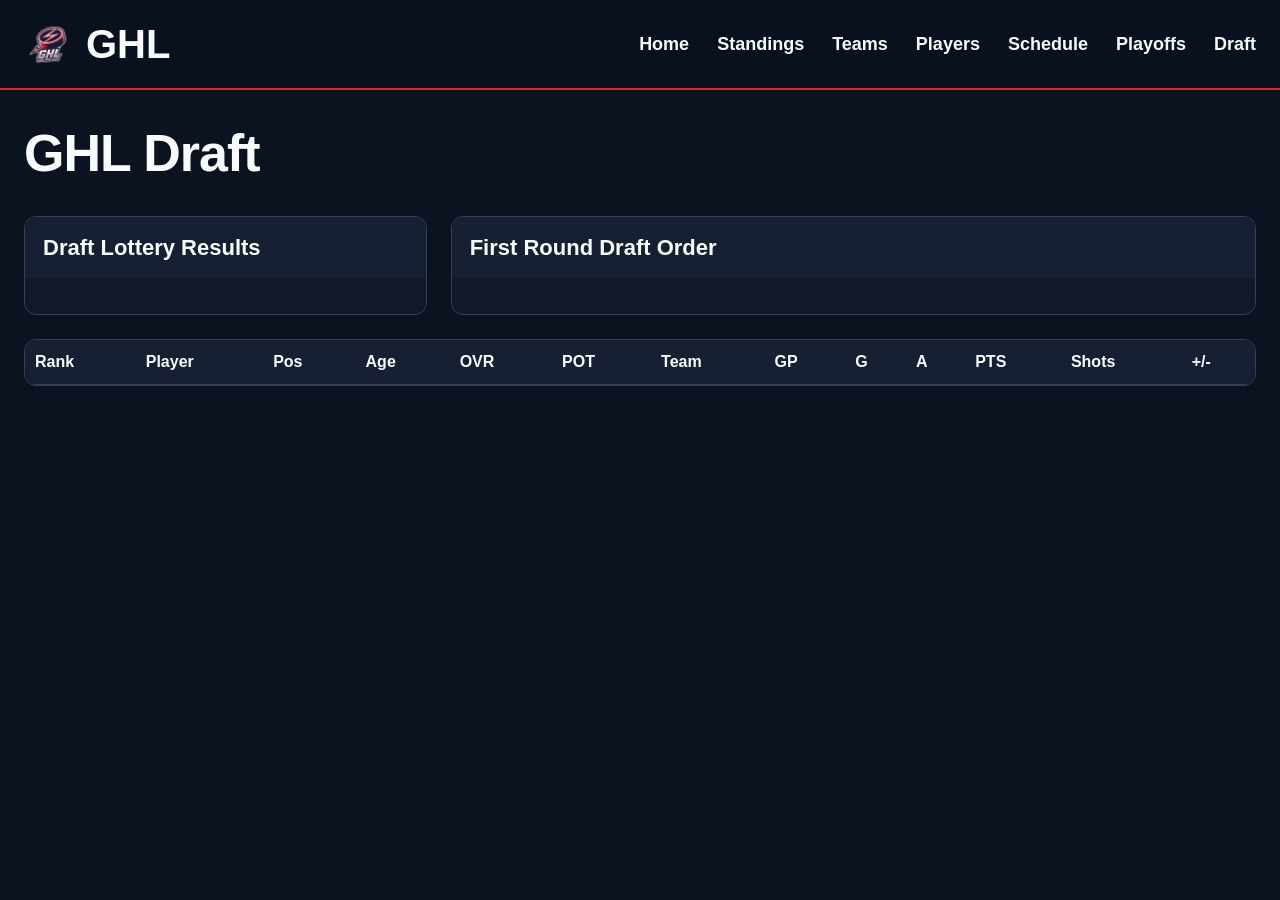
==== draft.html @ 7d99fc1b "2.1" ====
<!DOCTYPE html>
<html lang="en">
<head>

<meta charset="UTF-8">

<meta
name="viewport"
content="width=device-width, initial-scale=1.0">

<title>Draft</title>

<link rel="stylesheet" href="style.css">

<style>

.draft-grid{

display:grid;

grid-template-columns:
1fr 2fr;

gap:24px;

margin-bottom:24px;

}

.draft-card{

background:#111827;

border:
1px solid #334155;

border-radius:12px;

overflow:hidden;

}

.draft-card-title{

background:#172033;

padding:14px 18px;

font-size:22px;
font-weight:800;

}

.draft-card-body{

padding:18px;

}

.lottery-row{

display:flex;
align-items:center;
justify-content:space-between;

padding:12px 0;

border-bottom:
1px solid #334155;

}

.lottery-row:last-child{

border-bottom:none;

}

.pick-number{

font-size:24px;
font-weight:900;

color:#ef4444;

width:50px;

}

.pick-team{

display:flex;
align-items:center;

gap:10px;

font-weight:700;

flex:1;

}

.pick-team img{

width:34px;
height:34px;

object-fit:contain;

}

.pick-change{

font-weight:700;

font-size:14px;

}

.pick-up{

color:#22c55e;

}

.pick-down{

color:#ef4444;

}

.table-wrapper{

overflow-x:auto;

background:#111827;

border:
1px solid #334155;

border-radius:12px;

}

.draft-table{

width:100%;

border-collapse:collapse;

min-width:1200px;

}

.draft-table th,
.draft-table td{

padding:10px;

border-bottom:
1px solid #334155;

text-align:left;

white-space:nowrap;

}

.draft-table th{

background:#172033;

cursor:pointer;

position:sticky;
top:78px;

z-index:2;

}

.draft-table tr:nth-child(even){

background:
rgba(255,255,255,0.02);

}

.draft-table tr:hover td{

background:#1b2432;

}

.player-cell{

display:flex;
align-items:center;

gap:10px;

font-weight:700;

}

.player-face{

width:38px;
height:38px;

border-radius:6px;

background:#1b2432;

padding:2px;

}

.rating{

display:inline-block;

padding:4px 8px;

border-radius:6px;

background:#1e293b;

font-size:13px;
font-weight:700;

}

@media(max-width:1200px){

.draft-grid{

grid-template-columns:1fr;

}

}

</style>

</head>
<body>

<header>

<div class="nav">

<a class="brand" href="index.html">

<img src="GHL.png">

<span>GHL</span>

</a>

<div class="links">

<a href="index.html">Home</a>
<a href="standings.html">Standings</a>
<a href="teams.html">Teams</a>
<a href="players.html">Players</a>
<a href="schedule.html">Schedule</a>
<a href="playoffs.html">Playoffs</a>
<a href="draft.html" class="active">Draft</a>

</div>

</div>

</header>

<div class="container">

<div class="page-title">

GHL Draft

</div>

<!-- =========================
     TOP GRID
========================= -->

<div class="draft-grid">

<!-- LOTTERY -->

<div class="draft-card">

<div class="draft-card-title">

Draft Lottery Results

</div>

<div
class="draft-card-body"
id="lotteryResults">

</div>

</div>

<!-- DRAFT ORDER -->

<div class="draft-card">

<div class="draft-card-title">

First Round Draft Order

</div>

<div
class="draft-card-body"
id="draftOrder">

</div>

</div>

</div>

<!-- =========================
     PROSPECTS
========================= -->

<div class="table-wrapper">

<table
class="draft-table"
id="prospectsTable">

<thead>

<tr>

<th>Rank</th>
<th>Player</th>
<th>Pos</th>
<th>Age</th>
<th>OVR</th>
<th>POT</th>
<th>Team</th>
<th>GP</th>
<th>G</th>
<th>A</th>
<th>PTS</th>
<th>Shots</th>
<th>+/-</th>

</tr>

</thead>

<tbody id="prospectsBody"></tbody>

</table>

</div>

</div>

<script>

async function loadLeague() {

    const response =
        await fetch("league.json");

    return await response.json();

}

function latestRating(player) {

    return player.ratings?.[
        player.ratings.length - 1
    ] || {};

}

function latestStats(player) {

    return player.stats?.[
        player.stats.length - 1
    ] || {};

}

function getGoals(stats) {

    return (
        (stats.evG || 0) +
        (stats.ppG || 0) +
        (stats.shG || 0)
    );

}

function getAssists(stats) {

    return (
        (stats.evA || 0) +
        (stats.ppA || 0) +
        (stats.shA || 0)
    );

}

function getPoints(stats) {

    return (
        getGoals(stats) +
        getAssists(stats)
    );

}

function sortableTable(table) {

    const headers =
        table.querySelectorAll("th");

    headers.forEach((header, index) => {

        header.onclick = () => {

            const tbody =
                table.querySelector("tbody");

            const rows = [
                ...tbody.querySelectorAll("tr")
            ];

            const asc =
                !header.classList.contains(
                    "asc"
                );

            headers.forEach(h => {

                h.classList.remove(
                    "asc"
                );

                h.classList.remove(
                    "desc"
                );

            });

            header.classList.add(
                asc ? "asc" : "desc"
            );

            rows.sort((a, b) => {

                const aText =
                    a.children[index]
                    .innerText
                    .replace(/[^\d.-]/g,"");

                const bText =
                    b.children[index]
                    .innerText
                    .replace(/[^\d.-]/g,"");

                const aNum =
                    parseFloat(aText);

                const bNum =
                    parseFloat(bText);

                if (
                    !isNaN(aNum) &&
                    !isNaN(bNum)
                ) {

                    return asc
                        ? aNum - bNum
                        : bNum - aNum;

                }

                return asc
                    ? a.children[index]
                        .innerText
                        .localeCompare(
                            b.children[index]
                            .innerText
                        )
                    : b.children[index]
                        .innerText
                        .localeCompare(
                            a.children[index]
                            .innerText
                        );

            });

            tbody.innerHTML = "";

            rows.forEach(row => {

                tbody.appendChild(row);

            });

        };

    });

}

loadLeague().then(data => {

    const teams = {};

    data.teams.forEach(team => {

        teams[team.tid] = team;

    });

    // =========================
    // DRAFT ORDER
    // =========================

    const draftTeams =
        [...data.teams]
        .sort((a, b) => {

            return (
                (a.seasons?.at(-1)?.pts || 0)
                -
                (b.seasons?.at(-1)?.pts || 0)
            );

        });

    // LOTTERY RESULTS

    document
    .getElementById("lotteryResults")
    .innerHTML =
        draftTeams
        .slice(0,10)
        .map((team, index) => {

            return `

            <div class="lottery-row">

                <div class="pick-number">

                    ${index + 1}

                </div>

                <div class="pick-team">

                    <img
                    src="${
                        team.imgURL ||
                        team.imgURLSmall ||
                        "GHL.png"
                    }">

                    <span>

                        ${team.region}
                        ${team.name}

                    </span>

                </div>

                <div class="pick-change pick-up">

                    ▲ ${Math.floor(
                        Math.random() * 3
                    )}

                </div>

            </div>

            `;

        }).join("");

    // DRAFT ORDER

    document
    .getElementById("draftOrder")
    .innerHTML =
        draftTeams
        .slice(0,16)
        .map((team, index) => {

            return `

            <div class="lottery-row">

                <div class="pick-number">

                    ${index + 1}

                </div>

                <div class="pick-team">

                    <img
                    src="${
                        team.imgURL ||
                        team.imgURLSmall ||
                        "GHL.png"
                    }">

                    <span>

                        ${team.region}
                        ${team.name}

                    </span>

                </div>

            </div>

            `;

        }).join("");

    // =========================
    // PROSPECTS
    // =========================

    const prospects =
        [...data.players]
        .filter(player => {

            const rating =
                latestRating(player);

            return (
                player.tid < 0 ||
                rating.pot >= 60
            );

        })
        .sort((a, b) => {

            return (
                latestRating(b).pot || 0
            ) - (
                latestRating(a).pot || 0
            );

        });

    document
    .getElementById("prospectsBody")
    .innerHTML =
        prospects
        .slice(0,100)
        .map((player, index) => {

            const rating =
                latestRating(player);

            const stats =
                latestStats(player);

            return `

            <tr>

                <td>

                    ${index + 1}

                </td>

                <td>

                    <a
                    href="player.html?pid=${player.pid}">

                        <div class="player-cell">

                            <img
                            class="player-face"
                            src="https://zengm.com/files/facegen/default.svg">

                            <span>

                                ${player.firstName}
                                ${player.lastName}

                            </span>

                        </div>

                    </a>

                </td>

                <td>

                    ${rating.pos || ""}

                </td>

                <td>

                    ${
                        data.gameAttributes.season
                        -
                        player.born.year
                    }

                </td>

                <td>

                    <span class="rating">

                        ${rating.ovr || 0}

                    </span>

                </td>

                <td>

                    ${rating.pot || 0}

                </td>

                <td>

                    ${stats.abbrev || "-"}

                </td>

                <td>

                    ${stats.gp || 0}

                </td>

                <td>

                    ${getGoals(stats)}

                </td>

                <td>

                    ${getAssists(stats)}

                </td>

                <td>

                    ${getPoints(stats)}

                </td>

                <td>

                    ${stats.s || 0}

                </td>

                <td>

                    ${stats.pm || 0}

                </td>

            </tr>

            `;

        }).join("");

    sortableTable(
        document.getElementById(
            "prospectsTable"
        )
    );

});

</script>

</body>
</html>
---- style.css ----
/* =========================
   GLOBAL
========================= */

*{

margin:0;
padding:0;
box-sizing:border-box;

}

body{

background:#0b1220;

color:#f8fafc;

font-family:
"Segoe UI",
Tahoma,
Geneva,
Verdana,
sans-serif;

line-height:1.5;

}

a{

color:#f8fafc;
text-decoration:none;

}

.container{

max-width:1600px;

margin:auto;

padding:24px;

}

.page-title{

font-size:52px;
font-weight:900;

margin-bottom:24px;

letter-spacing:-1px;

}

/* =========================
   NAVBAR
========================= */

header{

background:#09111f;

border-bottom:
2px solid #dc2626;

position:sticky;

top:0;

z-index:1000;

}

.nav{

display:flex;
justify-content:space-between;
align-items:center;

padding:14px 24px;

max-width:1800px;

margin:auto;

}

.brand{

display:flex;
align-items:center;

gap:14px;

font-size:40px;
font-weight:900;

}

.brand img{

width:48px;
height:48px;

object-fit:contain;

}

.links{

display:flex;
align-items:center;

gap:28px;

}

.links a{

font-size:18px;
font-weight:700;

transition:.15s;

position:relative;

}

.links a:hover{

color:#ef4444;

}

.links a::after{

content:"";

position:absolute;

left:0;
bottom:-8px;

width:0;
height:2px;

background:#ef4444;

transition:.15s;

}

.links a:hover::after{

width:100%;

}

/* =========================
   CARDS
========================= */

.card{

background:#111827;

border:
1px solid #334155;

border-radius:12px;

padding:20px;

margin-bottom:24px;

}

.card h2{

font-size:28px;
font-weight:800;

margin-bottom:18px;

}

/* =========================
   TABLES
========================= */

table{

width:100%;

border-collapse:collapse;

}

th,
td{

padding:10px 12px;

border-bottom:
1px solid #334155;

text-align:left;

}

th{

background:#172033;

font-weight:800;

cursor:pointer;

white-space:nowrap;

position:sticky;
top:78px;

z-index:2;

transition:.15s;

}

th:hover{

background:#1e293b;

}

tr:nth-child(even){

background:
rgba(255,255,255,0.02);

}

tr:hover td{

background:#1b2432;

}

th.asc::after{

content:" ▲";

font-size:12px;

color:#60a5fa;

}

th.desc::after{

content:" ▼";

font-size:12px;

color:#60a5fa;

}

/* =========================
   TEAM / PLAYER CELLS
========================= */

.teamcell,
.player-cell{

display:flex;
align-items:center;

gap:10px;

font-weight:700;

}

.logo{

width:34px;
height:34px;

object-fit:contain;

}

.player-face{

width:38px;
height:38px;

border-radius:6px;

background:#1b2432;

padding:2px;

}

/* =========================
   BUTTONS
========================= */

button{

background:#1e293b;

border:
1px solid #475569;

border-radius:8px;

color:white;

padding:10px 16px;

font-size:15px;
font-weight:700;

cursor:pointer;

transition:.15s;

}

button:hover{

background:#334155;

}

button.active{

background:#dc2626;

border-color:#ef4444;

}

/* =========================
   FILTERS
========================= */

.filters{

display:flex;
gap:12px;

margin-bottom:20px;

flex-wrap:wrap;

}

/* =========================
   HOME PAGE
========================= */

.home-grid{

display:grid;

grid-template-columns:
2fr 1fr;

gap:24px;

}

.main-column,
.side-column{

display:flex;
flex-direction:column;

}

.scorecard{

display:flex;
align-items:center;
justify-content:space-between;

background:#1b2432;

border:
1px solid #334155;

border-radius:10px;

padding:14px 18px;

margin-bottom:10px;

transition:.15s;

font-weight:700;

}

.scorecard:hover{

background:#243246;

transform:translateY(-1px);

}

.score{

font-size:26px;
font-weight:900;

}

.news-item{

padding:14px 0;

border-bottom:
1px solid #334155;

}

.news-item:last-child{

border-bottom:none;

}

.news-title{

font-size:17px;
font-weight:700;

line-height:1.5;

}

/* =========================
   STANDINGS
========================= */

.standings-header{

display:flex;
justify-content:space-between;
align-items:center;

gap:20px;

margin-bottom:24px;

flex-wrap:wrap;

}

.standings-group-title{

font-size:34px;
font-weight:900;

margin-bottom:16px;

margin-top:10px;

}

.standings-section{

margin-bottom:40px;

}

.positive{

color:#22c55e;
font-weight:700;

}

.negative{

color:#ef4444;
font-weight:700;

}

/* =========================
   PLAYOFFS
========================= */

.playoff-wrapper{

overflow-x:auto;

padding-bottom:20px;

}

/* =========================
   FORMS
========================= */

input,
select{

background:#111827;

border:
1px solid #334155;

border-radius:8px;

color:white;

padding:12px 14px;

font-size:15px;

outline:none;

}

input:focus,
select:focus{

border-color:#ef4444;

}

/* =========================
   SCROLLBAR
========================= */

::-webkit-scrollbar{

width:10px;
height:10px;

}

::-webkit-scrollbar-track{

background:#111827;

}

::-webkit-scrollbar-thumb{

background:#334155;

border-radius:10px;

}

::-webkit-scrollbar-thumb:hover{

background:#475569;

}

/* =========================
   MOBILE
========================= */

@media(max-width:1200px){

.home-grid{

grid-template-columns:1fr;

}

}

@media(max-width:900px){

.page-title{

font-size:38px;

}

.nav{

flex-direction:column;

gap:14px;

align-items:flex-start;

}

.links{

flex-wrap:wrap;

gap:16px;

}

.brand{

font-size:32px;

}

th{

top:128px;

}

}

@media(max-width:700px){

.container{

padding:14px;

}

.page-title{

font-size:34px;

}

.links a{

font-size:16px;

}

.card{

padding:14px;

}

.score{

font-size:20px;

}

}
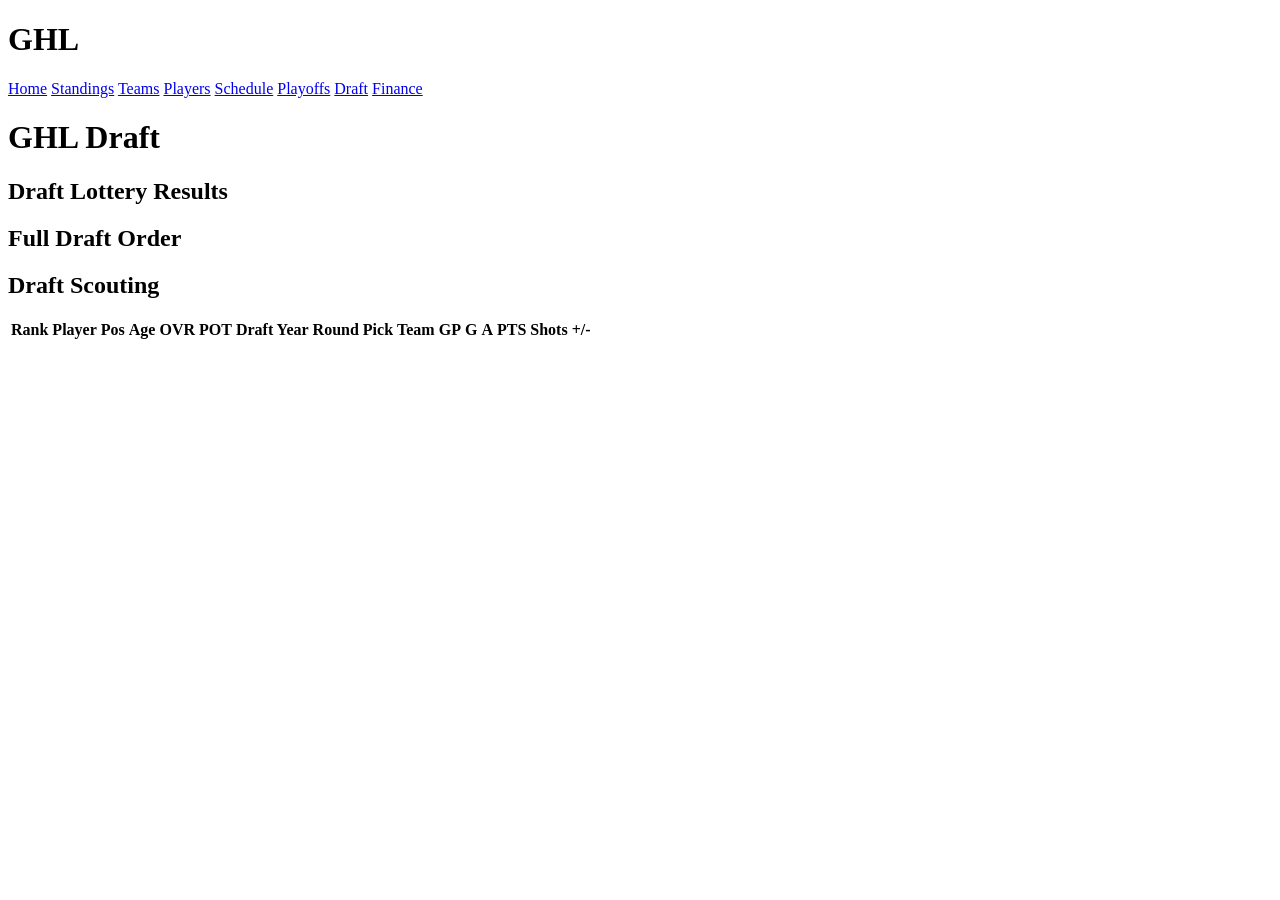
==== commit 4d203da3: "3.0" ====
--- a/draft.html
+++ b/draft.html
@@ -1,351 +1,57 @@
 <!DOCTYPE html>
 <html lang="en">
 <head>
-
 <meta charset="UTF-8">
-
-<meta
-name="viewport"
-content="width=device-width, initial-scale=1.0">
-
+<meta name="viewport" content="width=device-width, initial-scale=1.0">
 <title>Draft</title>
-
-<link rel="stylesheet" href="style.css">
-
-<style>
-
-.draft-grid{
-
-display:grid;
-
-grid-template-columns:
-1fr 2fr;
-
-gap:24px;
-
-margin-bottom:24px;
-
-}
-
-.draft-card{
-
-background:#111827;
-
-border:
-1px solid #334155;
-
-border-radius:12px;
-
-overflow:hidden;
-
-}
-
-.draft-card-title{
-
-background:#172033;
-
-padding:14px 18px;
-
-font-size:22px;
-font-weight:800;
-
-}
-
-.draft-card-body{
-
-padding:18px;
-
-}
-
-.lottery-row{
-
-display:flex;
-align-items:center;
-justify-content:space-between;
-
-padding:12px 0;
-
-border-bottom:
-1px solid #334155;
-
-}
-
-.lottery-row:last-child{
-
-border-bottom:none;
-
-}
-
-.pick-number{
-
-font-size:24px;
-font-weight:900;
-
-color:#ef4444;
-
-width:50px;
-
-}
-
-.pick-team{
-
-display:flex;
-align-items:center;
-
-gap:10px;
-
-font-weight:700;
-
-flex:1;
-
-}
-
-.pick-team img{
-
-width:34px;
-height:34px;
-
-object-fit:contain;
-
-}
-
-.pick-change{
-
-font-weight:700;
-
-font-size:14px;
-
-}
-
-.pick-up{
-
-color:#22c55e;
-
-}
-
-.pick-down{
-
-color:#ef4444;
-
-}
-
-.table-wrapper{
-
-overflow-x:auto;
-
-background:#111827;
-
-border:
-1px solid #334155;
-
-border-radius:12px;
-
-}
-
-.draft-table{
-
-width:100%;
-
-border-collapse:collapse;
-
-min-width:1200px;
-
-}
-
-.draft-table th,
-.draft-table td{
-
-padding:10px;
-
-border-bottom:
-1px solid #334155;
-
-text-align:left;
-
-white-space:nowrap;
-
-}
-
-.draft-table th{
-
-background:#172033;
-
-cursor:pointer;
-
-position:sticky;
-top:78px;
-
-z-index:2;
-
-}
-
-.draft-table tr:nth-child(even){
-
-background:
-rgba(255,255,255,0.02);
-
-}
-
-.draft-table tr:hover td{
-
-background:#1b2432;
-
-}
-
-.player-cell{
-
-display:flex;
-align-items:center;
-
-gap:10px;
-
-font-weight:700;
-
-}
-
-.player-face{
-
-width:38px;
-height:38px;
-
-border-radius:6px;
-
-background:#1b2432;
-
-padding:2px;
-
-}
-
-.rating{
-
-display:inline-block;
-
-padding:4px 8px;
-
-border-radius:6px;
-
-background:#1e293b;
-
-font-size:13px;
-font-weight:700;
-
-}
-
-@media(max-width:1200px){
-
-.draft-grid{
-
-grid-template-columns:1fr;
-
-}
-
-}
-
-</style>
-
 </head>
+
 <body>
 
 <header>
-
-<div class="nav">
-
-<a class="brand" href="index.html">
-
-<img src="GHL.png">
-
-<span>GHL</span>
-
-</a>
-
-<div class="links">
-
+<h1>GHL</h1>
+
+<nav>
 <a href="index.html">Home</a>
 <a href="standings.html">Standings</a>
 <a href="teams.html">Teams</a>
 <a href="players.html">Players</a>
 <a href="schedule.html">Schedule</a>
 <a href="playoffs.html">Playoffs</a>
-<a href="draft.html" class="active">Draft</a>
-
-</div>
-
-</div>
-
+<a href="draft.html">Draft</a>
+<a href="finance.html">Finance</a>
+</nav>
 </header>
 
-<div class="container">
-
-<div class="page-title">
-
-GHL Draft
-
-</div>
-
-<!-- =========================
-     TOP GRID
-========================= -->
-
-<div class="draft-grid">
-
-<!-- LOTTERY -->
-
-<div class="draft-card">
-
-<div class="draft-card-title">
-
-Draft Lottery Results
-
-</div>
-
-<div
-class="draft-card-body"
-id="lotteryResults">
-
-</div>
-
-</div>
-
-<!-- DRAFT ORDER -->
-
-<div class="draft-card">
-
-<div class="draft-card-title">
-
-First Round Draft Order
-
-</div>
-
-<div
-class="draft-card-body"
-id="draftOrder">
-
-</div>
-
-</div>
-
-</div>
-
-<!-- =========================
-     PROSPECTS
-========================= -->
-
-<div class="table-wrapper">
-
-<table
-class="draft-table"
-id="prospectsTable">
-
+<main>
+
+<h1>GHL Draft</h1>
+
+<section>
+<h2>Draft Lottery Results</h2>
+<div id="lotteryResults"></div>
+</section>
+
+<section>
+<h2>Full Draft Order</h2>
+<div id="draftOrder"></div>
+</section>
+
+<section>
+<h2>Draft Scouting</h2>
+
+<table id="prospectsTable">
 <thead>
-
 <tr>
-
 <th>Rank</th>
 <th>Player</th>
 <th>Pos</th>
 <th>Age</th>
 <th>OVR</th>
 <th>POT</th>
+<th>Draft Year</th>
+<th>Round</th>
+<th>Pick</th>
 <th>Team</th>
 <th>GP</th>
 <th>G</th>
@@ -353,451 +59,372 @@
 <th>PTS</th>
 <th>Shots</th>
 <th>+/-</th>
-
 </tr>
-
 </thead>
 
 <tbody id="prospectsBody"></tbody>
-
 </table>
 
-</div>
-
-</div>
+</section>
+
+</main>
 
 <script>
 
 async function loadLeague() {
-
-    const response =
-        await fetch("league.json");
-
+    const response = await fetch("league.json");
     return await response.json();
-
+}
+
+function currentSeason(data) {
+    return data.gameAttributes?.season || 0;
+}
+
+function currentSeasonTeam(team, data) {
+    const season = currentSeason(data);
+
+    return team.seasons?.find(s => {
+        return s.season === season;
+    }) || {};
+}
+
+function currentSeasonStats(player, data) {
+    const season = currentSeason(data);
+
+    const stats = player.stats?.filter(stat => {
+        return stat.season === season && !stat.playoffs;
+    }) || [];
+
+    if (stats.length > 1) {
+        return stats.find(stat => {
+            return stat.tid === player.tid;
+        }) || stats[0];
+    }
+
+    return stats[0] || {};
 }
 
 function latestRating(player) {
-
     return player.ratings?.[
         player.ratings.length - 1
     ] || {};
-
-}
-
-function latestStats(player) {
-
-    return player.stats?.[
-        player.stats.length - 1
-    ] || {};
-
 }
 
 function getGoals(stats) {
-
     return (
         (stats.evG || 0) +
         (stats.ppG || 0) +
         (stats.shG || 0)
     );
-
 }
 
 function getAssists(stats) {
-
     return (
         (stats.evA || 0) +
         (stats.ppA || 0) +
         (stats.shA || 0)
     );
-
 }
 
 function getPoints(stats) {
-
-    return (
-        getGoals(stats) +
-        getAssists(stats)
-    );
-
-}
-
-function sortableTable(table) {
-
-    const headers =
-        table.querySelectorAll("th");
-
-    headers.forEach((header, index) => {
-
-        header.onclick = () => {
-
-            const tbody =
-                table.querySelector("tbody");
-
-            const rows = [
-                ...tbody.querySelectorAll("tr")
-            ];
-
-            const asc =
-                !header.classList.contains(
-                    "asc"
-                );
-
-            headers.forEach(h => {
-
-                h.classList.remove(
-                    "asc"
-                );
-
-                h.classList.remove(
-                    "desc"
-                );
-
+    return getGoals(stats) + getAssists(stats);
+}
+
+function buildTeamMap(data) {
+    const teams = {};
+
+    data.teams.forEach(team => {
+        teams[team.tid] = team;
+    });
+
+    return teams;
+}
+
+function teamName(team) {
+    if (!team) {
+        return "Unknown Team";
+    }
+
+    return `${team.region} ${team.name}`;
+}
+
+function getDraftPicksForSeason(data) {
+    const season = currentSeason(data);
+
+    return (data.draftPicks || []).filter(pick => {
+        return pick.season === season || pick.season === season + 1;
+    });
+}
+
+function getReverseStandingsOrder(data) {
+    return [...data.teams].sort((a, b) => {
+        const aSeason = currentSeasonTeam(a, data);
+        const bSeason = currentSeasonTeam(b, data);
+
+        return (aSeason.pts || 0) - (bSeason.pts || 0);
+    });
+}
+
+function getFullDraftOrder(data, teams) {
+    const picks = getDraftPicksForSeason(data);
+
+    if (picks.length > 0) {
+        return picks
+            .sort((a, b) => {
+                if ((a.round || 0) !== (b.round || 0)) {
+                    return (a.round || 0) - (b.round || 0);
+                }
+
+                return (a.pick || 0) - (b.pick || 0);
+            })
+            .map((pick, index) => {
+                const owningTeam = teams[pick.tid];
+                const originalTeam = teams[pick.originalTid];
+
+                return {
+                    round: pick.round || 1,
+                    pick: pick.pick || index + 1,
+                    team: owningTeam || originalTeam,
+                    originalTeam,
+                    note:
+                        owningTeam &&
+                        originalTeam &&
+                        owningTeam.tid !== originalTeam.tid
+                            ? `From ${originalTeam.abbrev}`
+                            : ""
+                };
+            })
+            .filter(item => item.team);
+    }
+
+    const order = [];
+    const reverseStandings = getReverseStandingsOrder(data);
+    const rounds = data.gameAttributes?.numDraftRounds || 7;
+
+    for (let round = 1; round <= rounds; round++) {
+        reverseStandings.forEach((team, index) => {
+            order.push({
+                round,
+                pick: index + 1,
+                team,
+                originalTeam: team,
+                note: "Projected"
             });
-
-            header.classList.add(
-                asc ? "asc" : "desc"
-            );
-
-            rows.sort((a, b) => {
-
-                const aText =
-                    a.children[index]
-                    .innerText
-                    .replace(/[^\d.-]/g,"");
-
-                const bText =
-                    b.children[index]
-                    .innerText
-                    .replace(/[^\d.-]/g,"");
-
-                const aNum =
-                    parseFloat(aText);
-
-                const bNum =
-                    parseFloat(bText);
-
-                if (
-                    !isNaN(aNum) &&
-                    !isNaN(bNum)
-                ) {
-
-                    return asc
-                        ? aNum - bNum
-                        : bNum - aNum;
-
-                }
-
-                return asc
-                    ? a.children[index]
-                        .innerText
-                        .localeCompare(
-                            b.children[index]
-                            .innerText
-                        )
-                    : b.children[index]
-                        .innerText
-                        .localeCompare(
-                            a.children[index]
-                            .innerText
-                        );
-
-            });
-
-            tbody.innerHTML = "";
-
-            rows.forEach(row => {
-
-                tbody.appendChild(row);
-
-            });
-
-        };
-
+        });
+    }
+
+    return order;
+}
+
+function getLotteryResults(data, teams, fullDraftOrder) {
+    const lottery =
+        data.draftLotteryResults ||
+        data.lotteryResults ||
+        data.draftLottery ||
+        [];
+
+    if (lottery.length > 0) {
+        return lottery
+            .slice(0, 16)
+            .map((result, index) => {
+                const team =
+                    teams[result.tid] ||
+                    teams[result.originalTid];
+
+                return {
+                    round: 1,
+                    pick:
+                        result.pick ||
+                        result.draftPick ||
+                        index + 1,
+                    team,
+                    originalTeam: team,
+                    note:
+                        result.odds !== undefined
+                            ? `${result.odds}% odds`
+                            : ""
+                };
+            })
+            .filter(item => item.team);
+    }
+
+    return fullDraftOrder
+        .filter(item => item.round === 1)
+        .slice(0, 16);
+}
+
+function renderPick(item) {
+    return `
+        <p>
+            ${item.pick}. ${teamName(item.team)}
+            ${item.note ? ` — ${item.note}` : ""}
+        </p>
+    `;
+}
+
+function renderDraftOrder(order) {
+    const grouped = {};
+
+    order.forEach(item => {
+        if (!grouped[item.round]) {
+            grouped[item.round] = [];
+        }
+
+        grouped[item.round].push(item);
     });
 
-}
-
-loadLeague().then(data => {
-
-    const teams = {};
-
-    data.teams.forEach(team => {
-
-        teams[team.tid] = team;
-
-    });
-
-    // =========================
-    // DRAFT ORDER
-    // =========================
-
-    const draftTeams =
-        [...data.teams]
-        .sort((a, b) => {
-
-            return (
-                (a.seasons?.at(-1)?.pts || 0)
-                -
-                (b.seasons?.at(-1)?.pts || 0)
-            );
-
-        });
-
-    // LOTTERY RESULTS
-
-    document
-    .getElementById("lotteryResults")
-    .innerHTML =
-        draftTeams
-        .slice(0,10)
-        .map((team, index) => {
-
+    return Object.keys(grouped)
+        .sort((a, b) => Number(a) - Number(b))
+        .map(round => {
             return `
-
-            <div class="lottery-row">
-
-                <div class="pick-number">
-
-                    ${index + 1}
-
-                </div>
-
-                <div class="pick-team">
-
-                    <img
-                    src="${
-                        team.imgURL ||
-                        team.imgURLSmall ||
-                        "GHL.png"
-                    }">
-
-                    <span>
-
-                        ${team.region}
-                        ${team.name}
-
-                    </span>
-
-                </div>
-
-                <div class="pick-change pick-up">
-
-                    ▲ ${Math.floor(
-                        Math.random() * 3
-                    )}
-
-                </div>
-
-            </div>
-
+                <h3>Round ${round}</h3>
+                ${grouped[round].map(renderPick).join("")}
             `;
-
-        }).join("");
-
-    // DRAFT ORDER
-
-    document
-    .getElementById("draftOrder")
-    .innerHTML =
-        draftTeams
-        .slice(0,16)
-        .map((team, index) => {
-
-            return `
-
-            <div class="lottery-row">
-
-                <div class="pick-number">
-
-                    ${index + 1}
-
-                </div>
-
-                <div class="pick-team">
-
-                    <img
-                    src="${
-                        team.imgURL ||
-                        team.imgURLSmall ||
-                        "GHL.png"
-                    }">
-
-                    <span>
-
-                        ${team.region}
-                        ${team.name}
-
-                    </span>
-
-                </div>
-
-            </div>
-
-            `;
-
-        }).join("");
-
-    // =========================
-    // PROSPECTS
-    // =========================
-
-    const prospects =
-        [...data.players]
+        })
+        .join("");
+}
+
+function getProspects(data) {
+    return [...data.players]
         .filter(player => {
-
-            const rating =
-                latestRating(player);
+            const rating = latestRating(player);
+            const draft = player.draft || {};
 
             return (
                 player.tid < 0 ||
-                rating.pot >= 60
+                draft.year >= currentSeason(data) ||
+                (rating.pot >= 55 && player.tid < 0)
             );
-
         })
         .sort((a, b) => {
-
-            return (
-                latestRating(b).pot || 0
-            ) - (
-                latestRating(a).pot || 0
-            );
-
+            const aRating = latestRating(a);
+            const bRating = latestRating(b);
+
+            return (bRating.pot || 0) - (aRating.pot || 0);
         });
-
-    document
-    .getElementById("prospectsBody")
-    .innerHTML =
-        prospects
-        .slice(0,100)
+}
+
+function renderProspects(data) {
+    const prospects = getProspects(data);
+
+    if (prospects.length === 0) {
+        return `
+            <tr>
+                <td colspan="16">No draft scouting players found.</td>
+            </tr>
+        `;
+    }
+
+    return prospects
+        .slice(0, 200)
         .map((player, index) => {
-
-            const rating =
-                latestRating(player);
-
-            const stats =
-                latestStats(player);
+            const rating = latestRating(player);
+            const stats = currentSeasonStats(player, data);
+            const draft = player.draft || {};
+
+            const goals = getGoals(stats);
+            const assists = getAssists(stats);
+            const points = getPoints(stats);
+
+            const age = player.born?.year
+                ? currentSeason(data) - player.born.year
+                : "-";
 
             return `
-
-            <tr>
-
-                <td>
-
-                    ${index + 1}
-
-                </td>
-
-                <td>
-
-                    <a
-                    href="player.html?pid=${player.pid}">
-
-                        <div class="player-cell">
-
-                            <img
-                            class="player-face"
-                            src="https://zengm.com/files/facegen/default.svg">
-
-                            <span>
-
-                                ${player.firstName}
-                                ${player.lastName}
-
-                            </span>
-
-                        </div>
-
-                    </a>
-
-                </td>
-
-                <td>
-
-                    ${rating.pos || ""}
-
-                </td>
-
-                <td>
-
-                    ${
-                        data.gameAttributes.season
-                        -
-                        player.born.year
-                    }
-
-                </td>
-
-                <td>
-
-                    <span class="rating">
-
-                        ${rating.ovr || 0}
-
-                    </span>
-
-                </td>
-
-                <td>
-
-                    ${rating.pot || 0}
-
-                </td>
-
-                <td>
-
-                    ${stats.abbrev || "-"}
-
-                </td>
-
-                <td>
-
-                    ${stats.gp || 0}
-
-                </td>
-
-                <td>
-
-                    ${getGoals(stats)}
-
-                </td>
-
-                <td>
-
-                    ${getAssists(stats)}
-
-                </td>
-
-                <td>
-
-                    ${getPoints(stats)}
-
-                </td>
-
-                <td>
-
-                    ${stats.s || 0}
-
-                </td>
-
-                <td>
-
-                    ${stats.pm || 0}
-
-                </td>
-
-            </tr>
-
+                <tr>
+                    <td>${index + 1}</td>
+                    <td>
+                        <a href="player.html?pid=${player.pid}">
+                            ${player.firstName} ${player.lastName}
+                        </a>
+                    </td>
+                    <td>${rating.pos || ""}</td>
+                    <td>${age}</td>
+                    <td>${rating.ovr || 0}</td>
+                    <td>${rating.pot || 0}</td>
+                    <td>${draft.year || "-"}</td>
+                    <td>${draft.round || "-"}</td>
+                    <td>${draft.pick || "-"}</td>
+                    <td>${stats.abbrev || "-"}</td>
+                    <td>${stats.gp || 0}</td>
+                    <td>${goals}</td>
+                    <td>${assists}</td>
+                    <td>${points}</td>
+                    <td>${stats.s || 0}</td>
+                    <td>${stats.pm || 0}</td>
+                </tr>
             `;
-
-        }).join("");
-
-    sortableTable(
-        document.getElementById(
-            "prospectsTable"
-        )
+        })
+        .join("");
+}
+
+function makeTableSortable(table) {
+    const headers = table.querySelectorAll("th");
+
+    headers.forEach((header, index) => {
+        header.addEventListener("click", () => {
+            const tbody = table.querySelector("tbody");
+            const rows = [...tbody.querySelectorAll("tr")];
+
+            const ascending = !header.classList.contains("asc");
+
+            headers.forEach(h => {
+                h.classList.remove("asc");
+                h.classList.remove("desc");
+            });
+
+            header.classList.add(ascending ? "asc" : "desc");
+
+            rows.sort((a, b) => {
+                const aText = a.children[index].innerText.trim();
+                const bText = b.children[index].innerText.trim();
+
+                const aNum = parseFloat(aText.replace(/[^\d.-]/g, ""));
+                const bNum = parseFloat(bText.replace(/[^\d.-]/g, ""));
+
+                if (!isNaN(aNum) && !isNaN(bNum)) {
+                    return ascending ? aNum - bNum : bNum - aNum;
+                }
+
+                return ascending
+                    ? aText.localeCompare(bText)
+                    : bText.localeCompare(aText);
+            });
+
+            tbody.innerHTML = "";
+
+            rows.forEach(row => {
+                tbody.appendChild(row);
+            });
+        });
+    });
+}
+
+loadLeague().then(data => {
+    const teams = buildTeamMap(data);
+
+    const fullDraftOrder = getFullDraftOrder(data, teams);
+
+    const lotteryResults = getLotteryResults(
+        data,
+        teams,
+        fullDraftOrder
     );
 
+    document.getElementById("lotteryResults").innerHTML =
+        lotteryResults.map(renderPick).join("");
+
+    document.getElementById("draftOrder").innerHTML =
+        fullDraftOrder.length
+            ? renderDraftOrder(fullDraftOrder)
+            : "<p>No draft order data found.</p>";
+
+    document.getElementById("prospectsBody").innerHTML =
+        renderProspects(data);
+
+    makeTableSortable(
+        document.getElementById("prospectsTable")
+    );
 });
 
 </script>
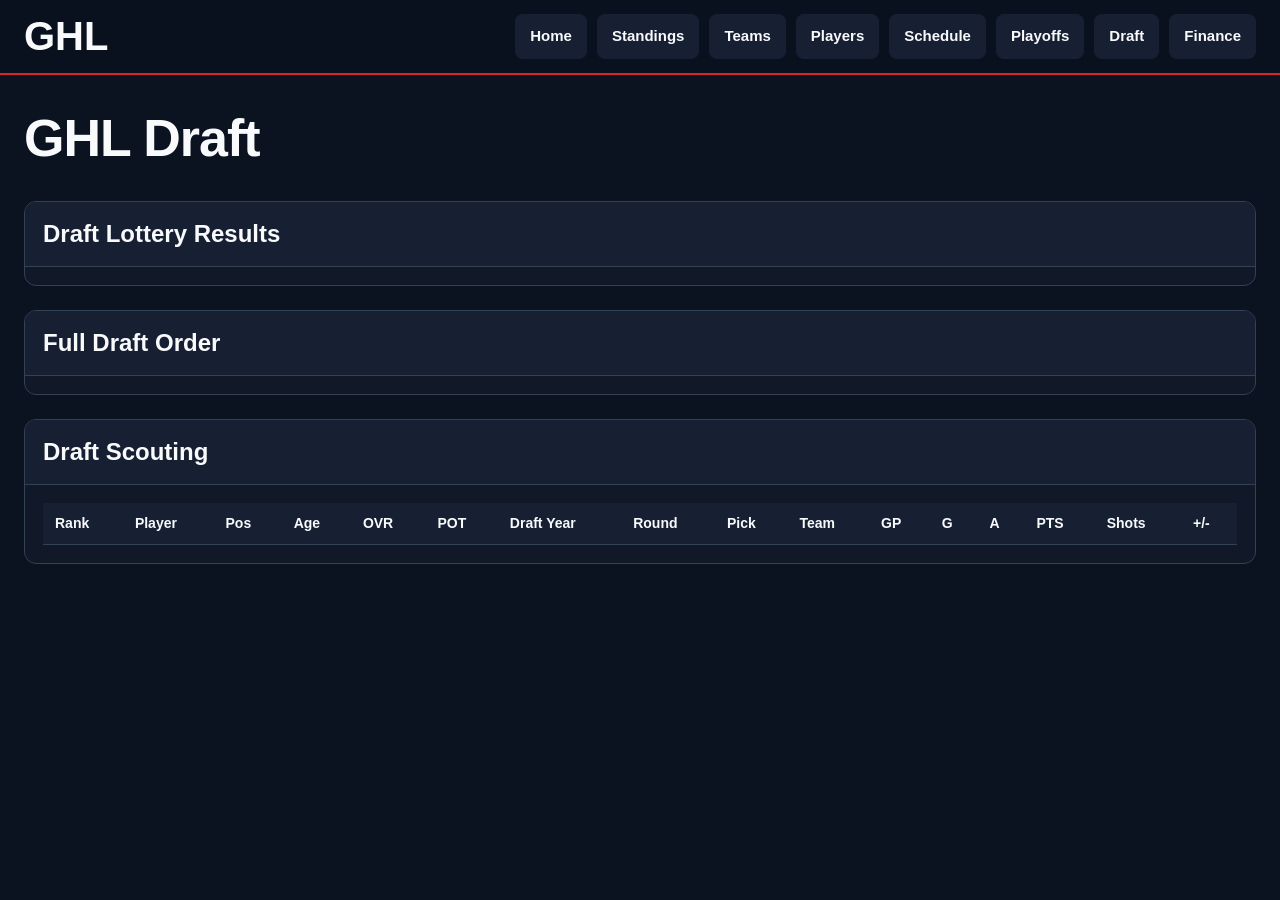
==== commit 4ac1ed47: "3.1" ====
--- a/draft.html
+++ b/draft.html
@@ -4,6 +4,7 @@
 <meta charset="UTF-8">
 <meta name="viewport" content="width=device-width, initial-scale=1.0">
 <title>Draft</title>
+<link rel="stylesheet" href="style.css">
 </head>
 
 <body>
--- a/style.css
+++ b/style.css
@@ -0,0 +1,639 @@
+/* =========================
+   GLOBAL RESET
+========================= */
+
+* {
+    margin: 0;
+    padding: 0;
+    box-sizing: border-box;
+}
+
+html {
+    scroll-behavior: smooth;
+}
+
+body {
+    background: #0b1220;
+    color: #f8fafc;
+    font-family: "Segoe UI", Tahoma, Geneva, Verdana, sans-serif;
+    line-height: 1.5;
+}
+
+/* =========================
+   LINKS
+========================= */
+
+a {
+    color: #f8fafc;
+    text-decoration: none;
+}
+
+a:hover {
+    color: #ef4444;
+}
+
+/* =========================
+   PAGE LAYOUT
+========================= */
+
+main {
+    max-width: 1600px;
+    margin: 0 auto;
+    padding: 24px;
+}
+
+main > h1 {
+    font-size: 52px;
+    font-weight: 900;
+    letter-spacing: -1px;
+    margin-bottom: 24px;
+}
+
+/* =========================
+   HEADER / NAV
+========================= */
+
+body > header {
+    background: #09111f;
+    border-bottom: 2px solid #dc2626;
+    position: sticky;
+    top: 0;
+    z-index: 1000;
+
+    display: flex;
+    align-items: center;
+    justify-content: space-between;
+
+    padding: 14px 24px;
+}
+
+body > header h1 {
+    font-size: 40px;
+    font-weight: 900;
+    line-height: 1;
+}
+
+nav {
+    display: flex;
+    align-items: center;
+    flex-wrap: wrap;
+    gap: 10px;
+}
+
+nav a {
+    display: inline-flex;
+    align-items: center;
+    justify-content: center;
+
+    min-height: 42px;
+
+    padding: 10px 14px;
+
+    background: #172033;
+
+    border: 1px solid transparent;
+    border-radius: 8px;
+
+    font-size: 15px;
+    font-weight: 700;
+
+    transition: 0.15s;
+}
+
+nav a:hover {
+    background: #1e293b;
+    border-color: #ef4444;
+    color: #ef4444;
+    transform: translateY(-1px);
+}
+
+nav a[href="index.html"]:is(:hover),
+nav a[href="standings.html"]:is(:hover),
+nav a[href="teams.html"]:is(:hover),
+nav a[href="players.html"]:is(:hover),
+nav a[href="schedule.html"]:is(:hover),
+nav a[href="playoffs.html"]:is(:hover),
+nav a[href="draft.html"]:is(:hover),
+nav a[href="finance.html"]:is(:hover) {
+    color: #ef4444;
+}
+
+/* =========================
+   SECTIONS / CARDS
+========================= */
+
+section {
+    background: #111827;
+
+    border: 1px solid #334155;
+    border-radius: 12px;
+
+    overflow: hidden;
+
+    margin-bottom: 24px;
+}
+
+section > h2 {
+    background: #172033;
+
+    padding: 14px 18px;
+
+    font-size: 24px;
+    font-weight: 800;
+
+    border-bottom: 1px solid #334155;
+}
+
+section > h3 {
+    font-size: 22px;
+    font-weight: 800;
+
+    margin: 18px;
+}
+
+section > p,
+section > div,
+section > table,
+section > input,
+section > ol {
+    margin: 18px;
+}
+
+/* Nested sections inside generated content */
+section section {
+    background: #0f172a;
+    border-color: #334155;
+    margin: 18px 0;
+}
+
+section section > h3 {
+    background: #172033;
+    border-bottom: 1px solid #334155;
+    margin: 0;
+    padding: 12px 16px;
+}
+
+/* =========================
+   TEXT
+========================= */
+
+p {
+    color: #dbe4ef;
+    margin-bottom: 10px;
+}
+
+h1,
+h2,
+h3 {
+    color: #f8fafc;
+}
+
+h3 {
+    font-size: 20px;
+    font-weight: 800;
+    margin-bottom: 10px;
+}
+
+article {
+    background: #1b2432;
+
+    border: 1px solid #334155;
+    border-radius: 10px;
+
+    padding: 16px;
+
+    margin-bottom: 16px;
+}
+
+article h3 {
+    font-size: 22px;
+    font-weight: 900;
+}
+
+article p:last-child {
+    margin-bottom: 0;
+}
+
+/* =========================
+   TABLES
+========================= */
+
+table {
+    width: calc(100% - 36px);
+
+    margin: 18px;
+
+    border-collapse: collapse;
+
+    background: #111827;
+
+    font-size: 14px;
+}
+
+thead {
+    background: #172033;
+}
+
+th,
+td {
+    padding: 10px 12px;
+
+    border-bottom: 1px solid #334155;
+
+    text-align: left;
+    white-space: nowrap;
+    vertical-align: middle;
+}
+
+th {
+    background: #172033;
+
+    font-weight: 800;
+
+    cursor: pointer;
+
+    position: sticky;
+    top: 72px;
+
+    z-index: 5;
+}
+
+td {
+    font-weight: 600;
+}
+
+tbody tr:nth-child(even) {
+    background: rgba(255,255,255,0.02);
+}
+
+tbody tr:hover td {
+    background: #1b2432;
+}
+
+th.asc::after {
+    content: " ▲";
+    font-size: 11px;
+    color: #60a5fa;
+}
+
+th.desc::after {
+    content: " ▼";
+    font-size: 11px;
+    color: #60a5fa;
+}
+
+/* Tables inside section should scroll cleanly */
+section {
+    overflow-x: auto;
+}
+
+/* =========================
+   TABLE VALUE COLORS
+========================= */
+
+.positive,
+td.positive {
+    color: #22c55e;
+    font-weight: 800;
+}
+
+.negative,
+td.negative {
+    color: #ef4444;
+    font-weight: 800;
+}
+
+/* =========================
+   FORMS
+========================= */
+
+input,
+select,
+button {
+    background: #111827;
+    color: #f8fafc;
+
+    border: 1px solid #334155;
+    border-radius: 8px;
+
+    padding: 12px 14px;
+
+    font-size: 15px;
+    font-family: inherit;
+
+    outline: none;
+}
+
+input {
+    min-width: 320px;
+}
+
+input:focus,
+select:focus {
+    border-color: #ef4444;
+}
+
+button {
+    font-weight: 700;
+    cursor: pointer;
+    transition: 0.15s;
+}
+
+button:hover {
+    background: #1e293b;
+    border-color: #ef4444;
+    color: #ef4444;
+}
+
+/* =========================
+   LISTS
+========================= */
+
+ol,
+ul {
+    padding-left: 28px;
+}
+
+li {
+    margin-bottom: 8px;
+    color: #e2e8f0;
+}
+
+/* =========================
+   IMAGES / LOGOS
+========================= */
+
+img {
+    max-width: 100%;
+}
+
+article img {
+    width: 110px;
+    height: 110px;
+
+    object-fit: contain;
+
+    display: block;
+
+    margin: 12px 0;
+
+    filter: drop-shadow(0 4px 10px rgba(0,0,0,0.35));
+}
+
+td img {
+    width: 28px;
+    height: 28px;
+
+    object-fit: contain;
+
+    vertical-align: middle;
+}
+
+/* =========================
+   GENERATED PICK LISTS
+========================= */
+
+#lotteryResults p,
+#draftOrder p {
+    display: flex;
+    align-items: center;
+    justify-content: space-between;
+
+    background: #1b2432;
+
+    border: 1px solid #334155;
+    border-radius: 8px;
+
+    padding: 10px 12px;
+
+    margin-bottom: 8px;
+
+    font-weight: 700;
+}
+
+#draftOrder h3 {
+    font-size: 22px;
+    font-weight: 900;
+
+    margin: 22px 0 12px;
+
+    padding-bottom: 8px;
+
+    border-bottom: 1px solid #334155;
+}
+
+#draftOrder h3:first-child {
+    margin-top: 0;
+}
+
+/* =========================
+   HOME PAGE NEWS
+========================= */
+
+#news article {
+    background: #1b2432;
+}
+
+#news article h3 {
+    margin-bottom: 8px;
+}
+
+#recentGames p,
+#upcomingGames p {
+    background: #1b2432;
+
+    border: 1px solid #334155;
+    border-radius: 8px;
+
+    padding: 12px 14px;
+
+    margin-bottom: 10px;
+
+    font-weight: 700;
+}
+
+/* =========================
+   TEAMS PAGE
+========================= */
+
+#teamsList {
+    display: grid;
+
+    grid-template-columns: repeat(auto-fill, minmax(260px, 1fr));
+
+    gap: 24px;
+}
+
+#teamsList article {
+    margin: 0;
+
+    display: flex;
+    flex-direction: column;
+
+    align-items: center;
+
+    text-align: center;
+
+    transition: 0.18s;
+}
+
+#teamsList article:hover {
+    transform: translateY(-4px);
+
+    border-color: #ef4444;
+
+    box-shadow: 0 10px 30px rgba(0,0,0,0.35);
+}
+
+#teamsList article table {
+    width: 100%;
+    margin: 12px 0 0;
+}
+
+#teamsList article th,
+#teamsList article td {
+    white-space: normal;
+}
+
+/* =========================
+   PLAYER / TEAM INFO TABLES
+========================= */
+
+#playerInfoBody th,
+#teamInfoBody th,
+#contractBody th,
+#draftBody th,
+#gameInfoBody th {
+    width: 220px;
+    color: #cbd5e1;
+}
+
+/* =========================
+   PLAYOFFS
+========================= */
+
+#playoffBracket {
+    display: grid;
+
+    grid-template-columns: repeat(auto-fit, minmax(260px, 1fr));
+
+    gap: 18px;
+}
+
+#playoffBracket section {
+    margin: 0;
+}
+
+#playoffBracket p {
+    background: #1b2432;
+
+    border: 1px solid #334155;
+    border-radius: 8px;
+
+    padding: 10px 12px;
+
+    margin: 10px;
+}
+
+/* =========================
+   EMPTY STATES
+========================= */
+
+td[colspan],
+section > p:only-child {
+    color: #94a3b8;
+}
+
+/* =========================
+   SCROLLBAR
+========================= */
+
+::-webkit-scrollbar {
+    width: 10px;
+    height: 10px;
+}
+
+::-webkit-scrollbar-track {
+    background: #111827;
+}
+
+::-webkit-scrollbar-thumb {
+    background: #334155;
+    border-radius: 10px;
+}
+
+::-webkit-scrollbar-thumb:hover {
+    background: #475569;
+}
+
+/* =========================
+   RESPONSIVE
+========================= */
+
+@media (max-width: 1100px) {
+    body > header {
+        flex-direction: column;
+        align-items: flex-start;
+        gap: 14px;
+    }
+
+    nav {
+        width: 100%;
+    }
+
+    nav a {
+        flex: 1 1 auto;
+        text-align: center;
+    }
+
+    th {
+        top: 132px;
+    }
+}
+
+@media (max-width: 800px) {
+    main {
+        padding: 14px;
+    }
+
+    main > h1 {
+        font-size: 36px;
+    }
+
+    body > header h1 {
+        font-size: 32px;
+    }
+
+    section > h2 {
+        font-size: 20px;
+    }
+
+    table {
+        font-size: 13px;
+    }
+
+    th,
+    td {
+        padding: 8px 10px;
+    }
+
+    input {
+        min-width: 100%;
+        width: calc(100% - 36px);
+    }
+
+    #teamsList {
+        grid-template-columns: 1fr;
+    }
+}
+
+@media (max-width: 500px) {
+    nav a {
+        font-size: 14px;
+        padding: 8px 10px;
+    }
+
+    main > h1 {
+        font-size: 32px;
+    }
+}
